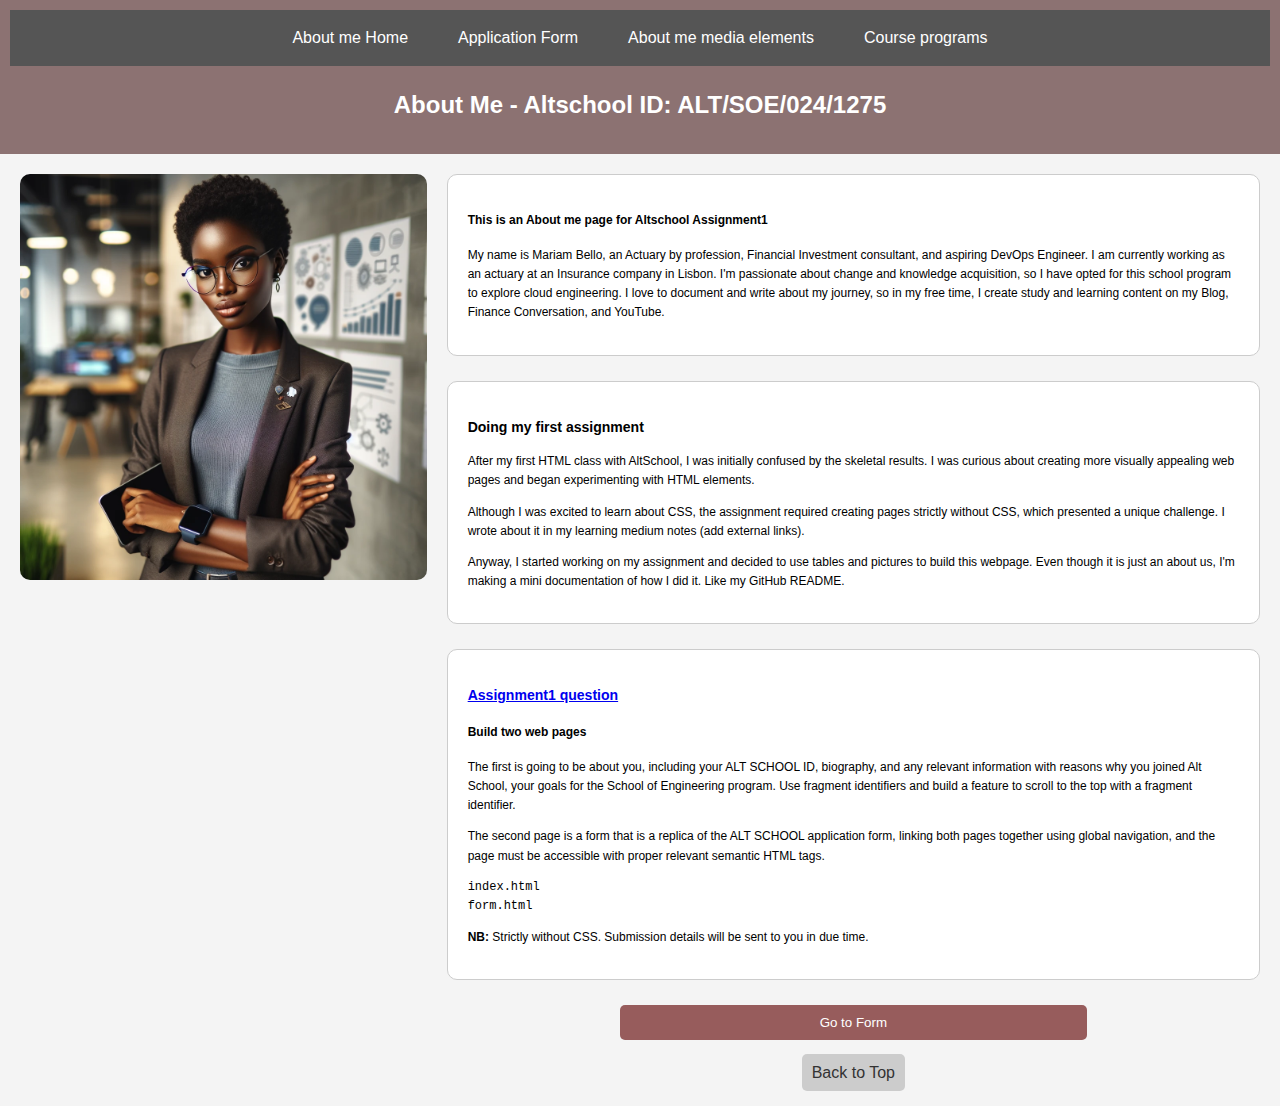
==== index.html @ 389541b4 "adding form and updating index" ====
<!DOCTYPE html>
<html lang="en">
<head>
    <meta charset="UTF-8" />
    <meta name="viewport" content="width=device-width, initial-scale=1.0" />
    <title>About Me in Media</title>
    <meta name="description" content="About me page in media"/>
    <link rel="apple-touch-icon" sizes="180x180" href="/images/apple-touch-icon.png">
    <link rel="icon" type="image/png" href="https://portal.altschoolafrica.com/images/favicon-16x16.png" sizes="32x32"/>
    <link rel="icon" type="image/png" href="https://portal.altschoolafrica.com/images/favicon-16x16.png" sizes="16x16"/>
    <meta property="og:title" content="Unlock Your Potential with AltSchool Africa - Sign Up Now!">
    <meta property="og:description" content="About me description">
    <meta property="og:image" content="https://portal.altschoolafrica.com/images/altschool.png">
    <meta property="og:url" content="https://portal.altschoolafrica.com">
    <meta name="keywords" content="cloud resume"/>
    <meta name="author" content="MariammBello"/>
    <link rel="stylesheet" href="Assignment1/Assignment_solution/assets/styles/index.css"> <!-- External CSS file -->
</head>
<body>
    <header id="top">
        <nav class="main-navigation" aria-label="Main Navigation">
            <a href="" aria-current="page">About me Home</a>
            <a href="form.html">Application Form</a>
            <a href="Assignment2/No CSS/Aboutme.html">About me media elements</a>
            <a href="Assignment2/No CSS/table.html">Course programs</a>
        </nav>
        <h2 class="center-text">About Me - Altschool ID: ALT/SOE/024/1275</h2>
    </header>
    <main>
        <div class="content-wrapper">
            <img src="Assignment1/Assignment_solution/assets/images/Acttotechgirl.webp" alt="Image of Mariam's avatar" class="responsive-image">
            <section class="about-section">
                <div class="about-content">
                    <h4>This is an About me page for Altschool Assignment1</h4>
                    <p>My name is Mariam Bello, an Actuary by profession, Financial Investment consultant, and aspiring DevOps Engineer. I am currently working as an actuary at an Insurance company in Lisbon. I'm passionate about change and knowledge acquisition, so I have opted for this school program to explore cloud engineering. I love to document and write about my journey, so in my free time, I create study and learning content on my Blog, Finance Conversation, and YouTube.</p>
                </div>
                <div class="about-content">
                    <h3>Doing my first assignment</h3>
                    <p>After my first HTML class with AltSchool, I was initially confused by the skeletal results. I was curious about creating more visually appealing web pages and began experimenting with HTML elements.</p>
                    <p>Although I was excited to learn about CSS, the assignment required creating pages strictly without CSS, which presented a unique challenge. I wrote about it in my learning medium notes (add external links).</p>
                    <p>Anyway, I started working on my assignment and decided to use tables and pictures to build this webpage. Even though it is just an about us, I'm making a mini documentation of how I did it. Like my GitHub README.</p>
                </div>
                <div class="about-content">
                    <a href="https://karatu.oluwasetemi.dev/114"><h3>Assignment1 question</h3></a>
                    <h4>Build two web pages</h4>
                    <p>The first is going to be about you, including your ALT SCHOOL ID, biography, and any relevant information with reasons why you joined Alt School, your goals for the School of Engineering program. Use fragment identifiers and build a feature to scroll to the top with a fragment identifier.</p>
                    <p>The second page is a form that is a replica of the ALT SCHOOL application form, linking both pages together using global navigation, and the page must be accessible with proper relevant semantic HTML tags.</p>
                    <pre><code>index.html<br>form.html</code></pre>
                    <p><strong>NB:</strong> Strictly without CSS. Submission details will be sent to you in due time.</p>
                </div>
                <div class="center-text">
                    <button type="submit">Go to Form <a href="form.html"></a> </button>
                </div>
                <div class="center-text">
                    <a href="#top" class="back-to-top">Back to Top</a>
                </div>
            </section>
        </div>
    </main>
</body>
</html>
---- Assignment1/Assignment_solution/assets/styles/index.css ----
/* General Styles */
body {
    font-family: Arial, sans-serif;
    line-height: 1.6;
    margin: 0;
    padding: 0;
    background-color: #f4f4f4;

}

/* Header Styles */
header {
    text-align: center;
    background-color: #8c7272;
    padding: 10px;
    color: white;
}

.center-text {
    text-align: center;
}

/* Navigation Styles */
.main-navigation {
    display: flex;
    justify-content: center;
    background-color: #555;
    padding: 10px;
}

.main-navigation a {
    color: #fff;
    text-decoration: none;
    margin: 0 15px;
    padding: 5px 10px;
    border-radius: 5px;
}

.main-navigation a:hover {
    background-color: #333;
}

/* Content Wrapper */
.content-wrapper {
    display: grid;
    grid-template-columns: 1fr 2fr;
    gap: 20px;
    padding: 20px;
}

/* Responsive Image */
.responsive-image {
    width: 100%;
    height: auto;
    border-radius: 10px;
}

/* About Section */
.about-section {
    display: grid;
    grid-template-columns: 1fr;
    gap: 20px;

}

/* About Content */
.about-content {
    border: 1px solid #ccc;
    padding: 20px;
    background-color: white;
    border-radius: 10px;
    margin-bottom: 5px; /* space between sections */
    font-size: 12px;
}

/* Button Styles */
button {
    padding: 10px 200px;
    border: none;
    background-color: #975c5c;
    color: #fff;
    cursor: pointer;
    border-radius: 5px;
    transition: background-color 0.3s ease;
}

button:hover {
    background-color: #e70c0c;
}

/* Back to Top */
.back-to-top {
    text-decoration: none;
    color: #333;
    padding: 10px;
    background-color: #ccc;
    border-radius: 5px;
    transition: background-color 0.3s ease;
}

.back-to-top:hover {
    background-color: #aaa;
}
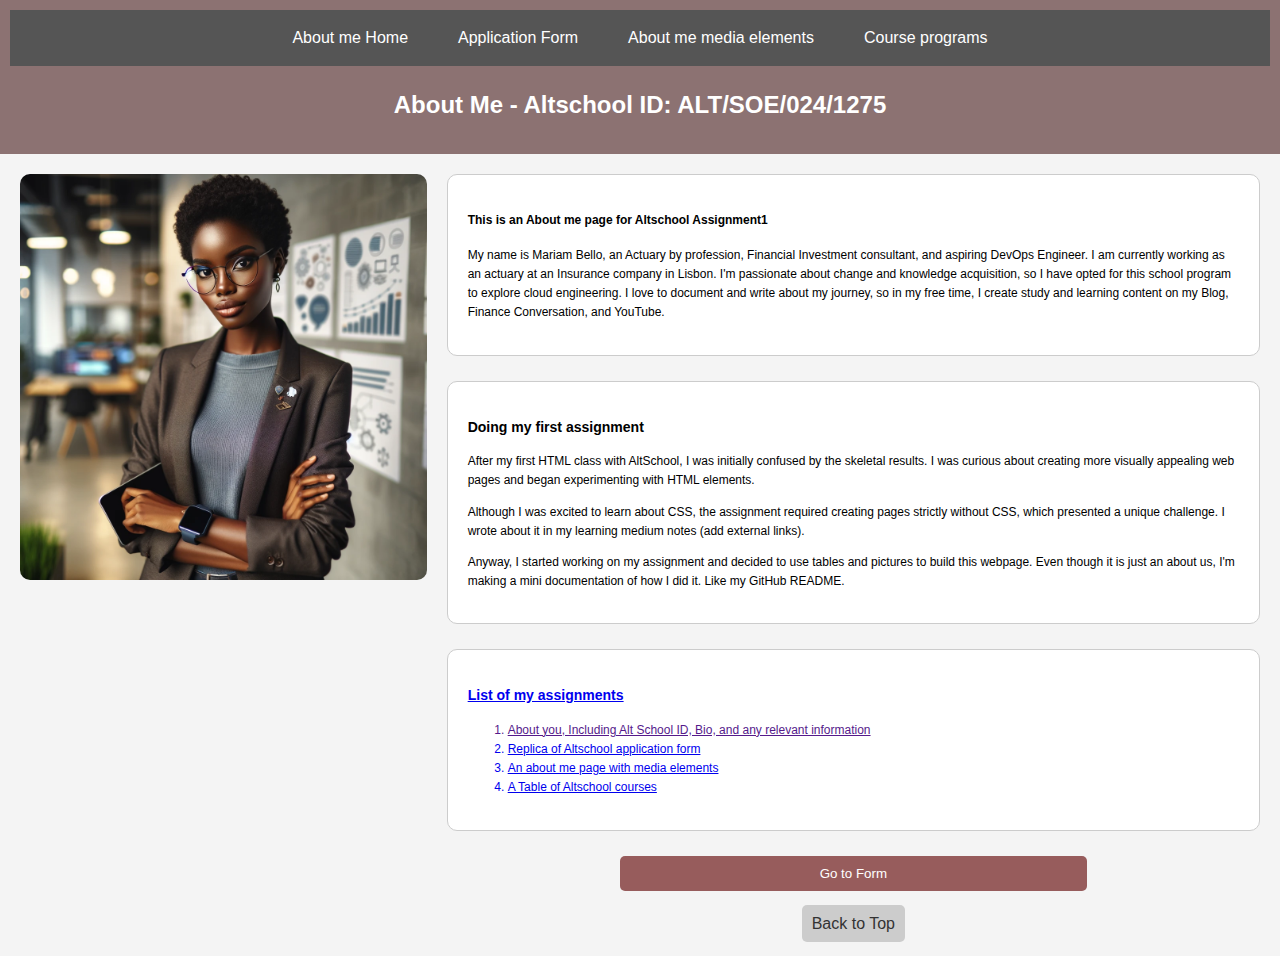
==== commit 3fd72731: "Updating index content" ====
--- a/index.html
+++ b/index.html
@@ -41,15 +41,17 @@
                     <p>Anyway, I started working on my assignment and decided to use tables and pictures to build this webpage. Even though it is just an about us, I'm making a mini documentation of how I did it. Like my GitHub README.</p>
                 </div>
                 <div class="about-content">
-                    <a href="https://karatu.oluwasetemi.dev/114"><h3>Assignment1 question</h3></a>
-                    <h4>Build two web pages</h4>
-                    <p>The first is going to be about you, including your ALT SCHOOL ID, biography, and any relevant information with reasons why you joined Alt School, your goals for the School of Engineering program. Use fragment identifiers and build a feature to scroll to the top with a fragment identifier.</p>
-                    <p>The second page is a form that is a replica of the ALT SCHOOL application form, linking both pages together using global navigation, and the page must be accessible with proper relevant semantic HTML tags.</p>
-                    <pre><code>index.html<br>form.html</code></pre>
-                    <p><strong>NB:</strong> Strictly without CSS. Submission details will be sent to you in due time.</p>
+                    <a href="https://karatu.oluwasetemi.dev/114"><h3>List of my assignments</h3></a>
+                    <ol>
+                        <a href=""><li>About you, Including Alt School ID, Bio, and any relevant information</li></a>
+                        <a href="form.html"><li>Replica of Altschool application form</li></a>
+                        <a href="Aboutmemedia.html"><li>An about me page with media elements</li></a>
+                        <a href="Tableofcourses.html"><li>A Table of Altschool courses</li></a>
+
+                    </ol>
                 </div>
                 <div class="center-text">
-                    <button type="submit">Go to Form <a href="form.html"></a> </button>
+                    <a href="form.html"> <button type="submit">Go to Form </button></a>
                 </div>
                 <div class="center-text">
                     <a href="#top" class="back-to-top">Back to Top</a>
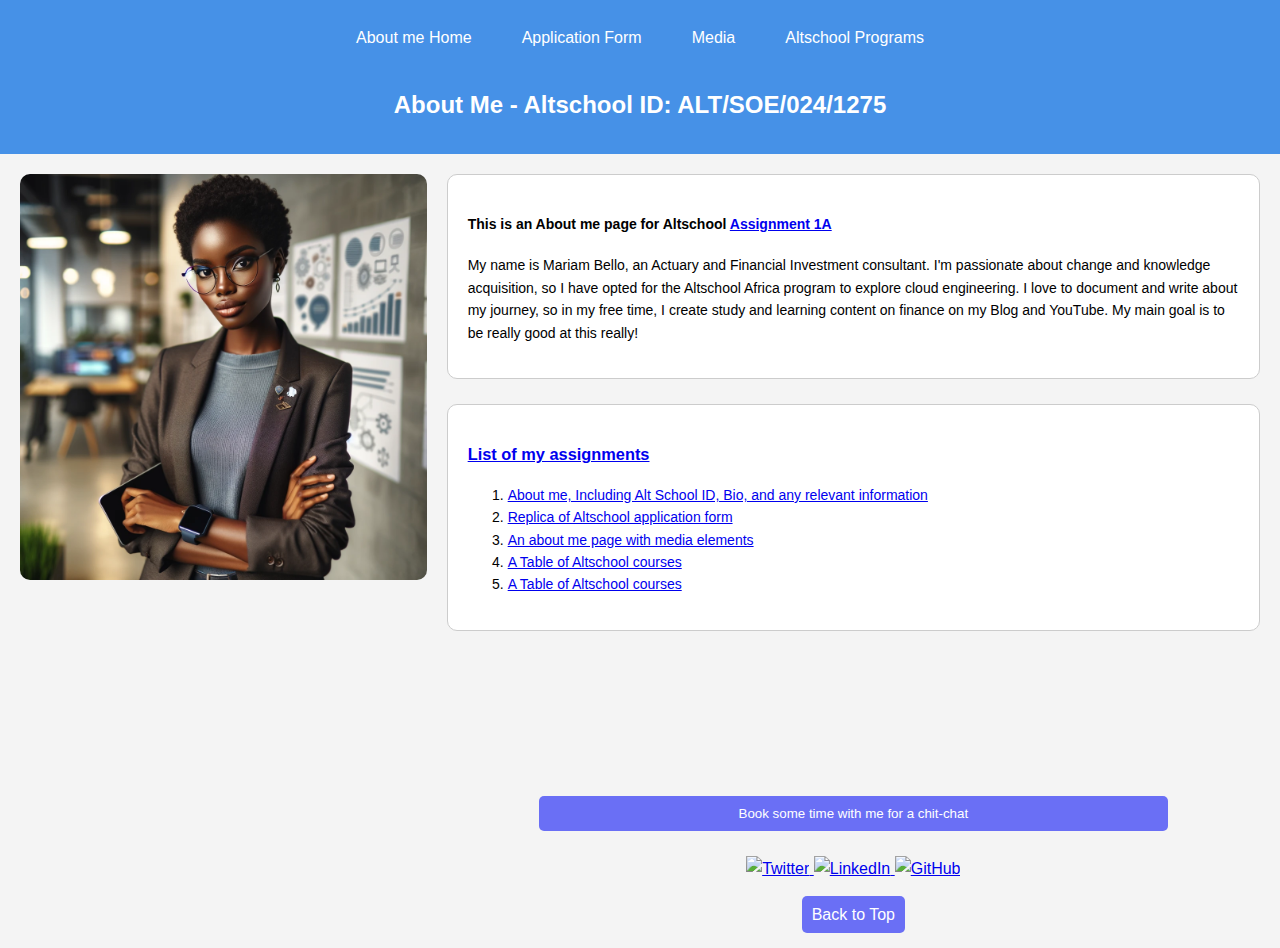
==== commit ac3d6b20: "adding mobile friendly index" ====
--- a/index.html
+++ b/index.html
@@ -3,55 +3,61 @@
 <head>
     <meta charset="UTF-8" />
     <meta name="viewport" content="width=device-width, initial-scale=1.0" />
-    <title>About Me in Media</title>
-    <meta name="description" content="About me page in media"/>
+    <title>About Me</title>
+    <meta name="description" content="About me page"/>
     <link rel="apple-touch-icon" sizes="180x180" href="/images/apple-touch-icon.png">
-    <link rel="icon" type="image/png" href="https://portal.altschoolafrica.com/images/favicon-16x16.png" sizes="32x32"/>
-    <link rel="icon" type="image/png" href="https://portal.altschoolafrica.com/images/favicon-16x16.png" sizes="16x16"/>
-    <meta property="og:title" content="Unlock Your Potential with AltSchool Africa - Sign Up Now!">
+    <link rel="icon" type="image/png" href="https://img.icons8.com/pulsar-gradient/48/hearts.png" sizes="32x32"/>
+    <link rel="icon" type="image/png" href="https://img.icons8.com/pulsar-gradient/48/hearts.png" sizes="16x16"/>
+    <meta property="og:title" content="About me">
     <meta property="og:description" content="About me description">
-    <meta property="og:image" content="https://portal.altschoolafrica.com/images/altschool.png">
-    <meta property="og:url" content="https://portal.altschoolafrica.com">
-    <meta name="keywords" content="cloud resume"/>
+    <meta name="keywords" content="About me"/>
     <meta name="author" content="MariammBello"/>
-    <link rel="stylesheet" href="Assignment1/Assignment_solution/assets/styles/index.css"> <!-- External CSS file -->
+    <link rel="stylesheet" href="assets/styles/index.css"> <!-- External CSS file -->
 </head>
+<header id="top">
+    <nav class="main-navigation" aria-label="Main Navigation">
+        <a href="" aria-current="page">About me Home</a>
+        <a href="form.html">Application Form</a>
+        <a href="media.html">Media</a>
+        <a href="table.html">Altschool Programs</a>
+    </nav>
+    <h2 class="center-text">About Me - Altschool ID: ALT/SOE/024/1275</h2>
+</header>
 <body>
-    <header id="top">
-        <nav class="main-navigation" aria-label="Main Navigation">
-            <a href="" aria-current="page">About me Home</a>
-            <a href="form.html">Application Form</a>
-            <a href="Assignment2/No CSS/Aboutme.html">About me media elements</a>
-            <a href="Assignment2/No CSS/table.html">Course programs</a>
-        </nav>
-        <h2 class="center-text">About Me - Altschool ID: ALT/SOE/024/1275</h2>
-    </header>
     <main>
         <div class="content-wrapper">
-            <img src="Assignment1/Assignment_solution/assets/images/Acttotechgirl.webp" alt="Image of Mariam's avatar" class="responsive-image">
+            <img src="assets/images/Acttotechgirl.webp" alt="Image of Mariam's avatar" class="responsive-image">
             <section class="about-section">
                 <div class="about-content">
-                    <h4>This is an About me page for Altschool Assignment1</h4>
-                    <p>My name is Mariam Bello, an Actuary by profession, Financial Investment consultant, and aspiring DevOps Engineer. I am currently working as an actuary at an Insurance company in Lisbon. I'm passionate about change and knowledge acquisition, so I have opted for this school program to explore cloud engineering. I love to document and write about my journey, so in my free time, I create study and learning content on my Blog, Finance Conversation, and YouTube.</p>
+                    <h4>This is an About me page for Altschool <a href="https://karatu.oluwasetemi.dev/114">Assignment 1A</a></h4>
+                    <p>My name is Mariam Bello, an Actuary and Financial Investment consultant. I'm passionate about change and knowledge acquisition, so I have opted for the Altschool Africa program to explore cloud engineering. I love to document and write about my journey, so in my free time, I create study and learning content on finance on my Blog and YouTube. My main goal is to be really good at this really!</p>
                 </div>
-                <div class="about-content">
-                    <h3>Doing my first assignment</h3>
-                    <p>After my first HTML class with AltSchool, I was initially confused by the skeletal results. I was curious about creating more visually appealing web pages and began experimenting with HTML elements.</p>
-                    <p>Although I was excited to learn about CSS, the assignment required creating pages strictly without CSS, which presented a unique challenge. I wrote about it in my learning medium notes (add external links).</p>
-                    <p>Anyway, I started working on my assignment and decided to use tables and pictures to build this webpage. Even though it is just an about us, I'm making a mini documentation of how I did it. Like my GitHub README.</p>
-                </div>
-                <div class="about-content">
+                <div class="list-content">
                     <a href="https://karatu.oluwasetemi.dev/114"><h3>List of my assignments</h3></a>
                     <ol>
-                        <a href=""><li>About you, Including Alt School ID, Bio, and any relevant information</li></a>
-                        <a href="form.html"><li>Replica of Altschool application form</li></a>
-                        <a href="Aboutmemedia.html"><li>An about me page with media elements</li></a>
-                        <a href="Tableofcourses.html"><li>A Table of Altschool courses</li></a>
+                        <li><a href="#">About me, Including Alt School ID, Bio, and any relevant information</a></li>
+                        <li><a href="form.html">Replica of Altschool application form</a></li>
+                        <li><a href="media.html">An about me page with media elements</a></li>
+                        <li><a href="table.html">A Table of Altschool courses</a></li>
+                        <li><a href="index2.html">A Table of Altschool courses</a></li>
+                        
 
                     </ol>
                 </div>
+                <br>
                 <div class="center-text">
-                    <a href="form.html"> <button type="submit">Go to Form </button></a>
+                    <a href="https://calendly.com/3figirl"> <button type="submit">Book some time with me for a chit-chat </button></a>
+                </div>
+                <div class ="center-text">
+                    <a href="https://x.com/thatmmb_" target="_blank">
+                        <img src="https://upload.wikimedia.org/wikipedia/commons/6/6f/Logo_of_Twitter.svg" alt="Twitter" width="40" height="40">
+                    </a>
+                    <a href="https://www.linkedin.com/in/mariam-musa-bello?utm_source=share&utm_campaign=share_via&utm_content=profile&utm_medium=ios_app" target="_blank">
+                        <img src="https://upload.wikimedia.org/wikipedia/commons/8/81/LinkedIn_icon.svg" alt="LinkedIn" width="40" height="40">
+                    </a>
+                    <a href="https://github.com/MariammBello/" target="_blank">
+                        <img src="https://upload.wikimedia.org/wikipedia/commons/9/91/Octicons-mark-github.svg" alt="GitHub" width="40" height="40">
+                    </a>
                 </div>
                 <div class="center-text">
                     <a href="#top" class="back-to-top">Back to Top</a>
--- a/assets/styles/index.css
+++ b/assets/styles/index.css
@@ -0,0 +1,217 @@
+/* General Styles */
+body {
+    font-family: Arial, sans-serif;
+    line-height: 1.6;
+    margin: 0;
+    padding: 0;
+    background-color: #f4f4f4;
+
+}
+
+/* Header Styles */
+header {
+    text-align: center;
+    background-color: #4691e7;
+    padding: 10px;
+    color: white;
+}
+
+.center-text {
+    text-align: center;
+}
+
+/* Navigation Styles */
+.main-navigation {
+    display: flex;
+    justify-content: center;
+    background-color: #4691e7;
+    padding: 10px;
+}
+
+.main-navigation a {
+    color: #fff;
+    text-decoration: none;
+    margin: 0 15px;
+    padding: 5px 10px;
+    border-radius: 5px;
+}
+
+.main-navigation a:hover {
+    background-color: #3b0aeb;
+}
+
+/* Content Wrapper */
+.content-wrapper {
+    display: grid;
+    grid-template-columns: 1fr 2fr;
+    gap: 20px;
+    padding: 20px;
+}
+
+/* Responsive Image */
+.responsive-image {
+    width: 100%;
+    height: auto;
+    border-radius: 10px;
+}
+
+/* About Section */
+.about-section {
+    display: grid;
+    grid-template-columns: 1fr;
+    gap: 20px;
+
+}
+
+/* About Content */
+.about-content {
+    border: 1px solid #ccc;
+    padding: 20px;
+    background-color: white;
+    border-radius: 10px;
+    margin-bottom: 5px; /* space between sections */
+    font-size: 14px;
+}
+
+/* list content */
+.list-content {
+    border: 1px solid #ccc;
+    padding: 20px;
+    background-color: white;
+    border-radius: 10px;
+    margin-bottom: 100px; /* space between sections */
+    font-size: 14px;
+}
+
+
+/* Media Content */
+
+.aboutmedia-content {
+    border: 1px solid #ccc;
+    padding:20px;
+    background-color: white;
+    border-radius: 20px;
+    margin-bottom: 2px; /* space between sections */
+    font-size: 14px;
+   
+}
+
+.media-content {
+    border: 1px solid #ccc;
+    padding: 20px;
+    background-color: white;
+    border-radius: 20px;
+    text-align: center;
+    font-size: 12px;
+}
+
+.media-content video, .media-content audio {
+    width: 100%;
+    max-width: 500px;
+    border-radius: 10px;
+}
+
+
+.book-content {
+    border: 1px solid #ccc;
+    padding: 2px;
+    background-color: white;
+    border-radius: 20px;
+    text-align: center;
+    font-size: 12px;
+   
+}
+
+.book-content img{
+    width: 100%;
+    max-width: 200px;
+    border-radius: 20px;
+}
+
+.project-content {
+    border: 1px solid #ccc;
+    padding: 2px;
+    background-color: white;
+    border-radius: 20px;
+    text-align: center;
+    font-size: 12px;
+}
+.project-content img{
+    width: 100%;
+    max-width: 400px;
+    border-radius: 1px;
+    
+}
+
+
+/* Button Styles */
+button {
+    padding: 10px 200px;
+    border: none;
+    background-color: rgb(106, 111, 245);
+    color: #fff;
+    cursor: pointer;
+    border-radius: 5px;
+    transition: background-color 0.3s ease;
+    margin-bottom: 5px;
+}
+
+button:hover {
+    background-color: #3b0aeb;
+}
+
+/* Back to Top */
+.back-to-top {
+    text-decoration: none;
+    color: #fff;
+    padding: 10px;
+    background-color: rgb(106, 111, 245);
+    border-radius: 5px;
+    transition: background-color 0.3s ease;
+}
+
+.back-to-top:hover {
+    background-color: #aaa;
+}
+
+
+/* styling table */
+
+table {
+    width: 80%;
+    margin: 20px auto;
+    border-collapse: collapse;
+    background-color: #fff;
+    box-shadow: 0 5px 15px rgba(0, 0, 0, 0.1);
+    overflow: hidden;
+    border-radius: 10px;
+}
+
+thead {
+    background-color: #4691e7;;
+    color: #fff;
+    text-align: center;
+}
+
+thead th {
+    padding: 20px;
+}
+
+tbody {
+    text-align: center;
+}
+
+tbody td {
+    padding: 15px;
+    border-bottom: 1px solid #ddd;
+    font-size: 16px;
+    margin-bottom: 5px;
+}
+
+tbody tr:nth-child(even) {
+    background-color: #f4f4f4;
+}
+
+tbody tr:hover {
+    background-color: #f1f1f1;
+}
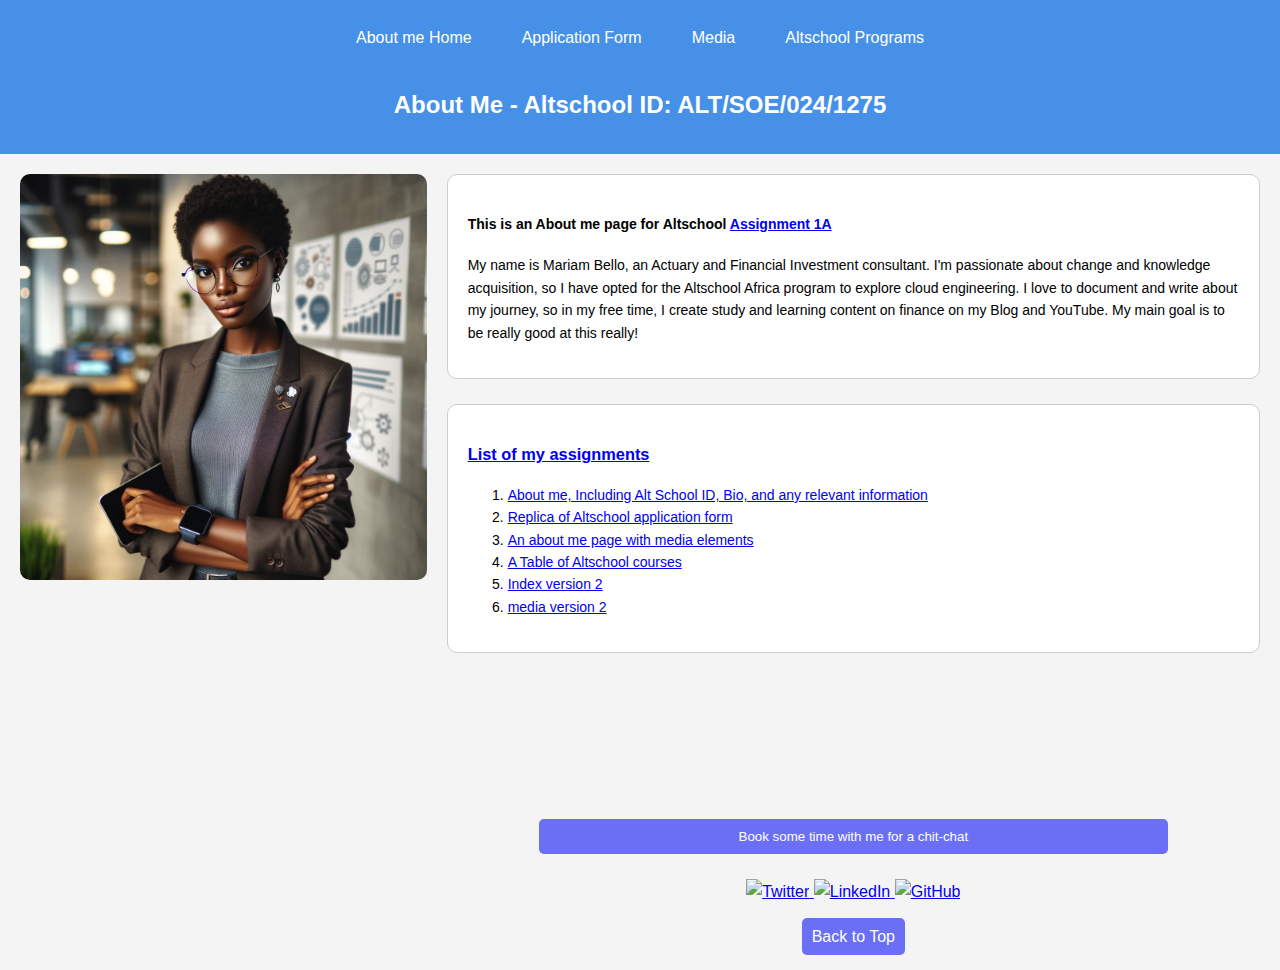
==== commit 52016f38: "adding mobile views for other tabs" ====
--- a/index.html
+++ b/index.html
@@ -39,9 +39,9 @@
                         <li><a href="form.html">Replica of Altschool application form</a></li>
                         <li><a href="media.html">An about me page with media elements</a></li>
                         <li><a href="table.html">A Table of Altschool courses</a></li>
-                        <li><a href="index2.html">A Table of Altschool courses</a></li>
+                        <li><a href="index2.html">Index version 2</a></li>
+                        <li><a href="media2.html">media version 2</a></li>
                         
-
                     </ol>
                 </div>
                 <br>
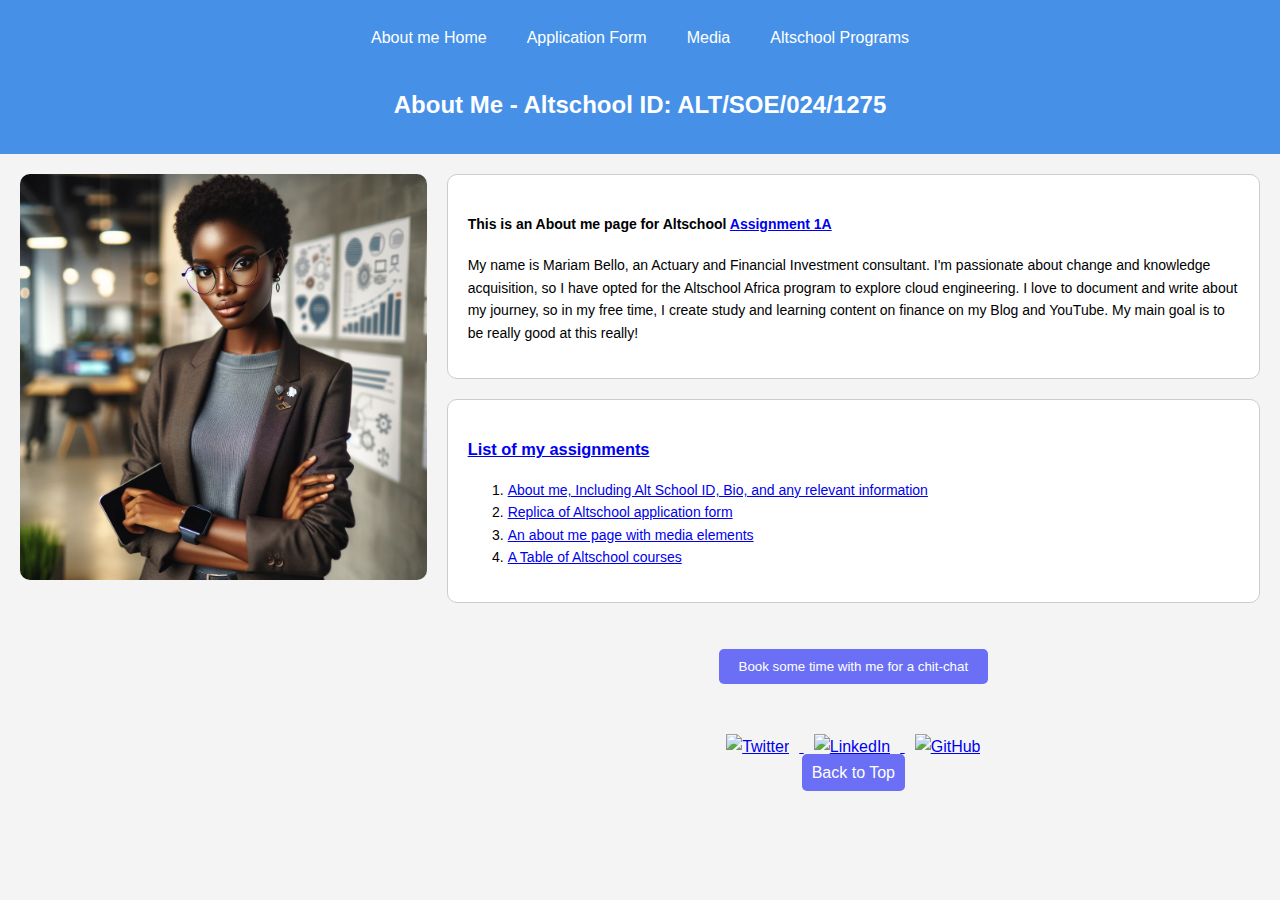
==== commit d7218c29: "updates made to all" ====
--- a/index.html
+++ b/index.html
@@ -14,6 +14,7 @@
     <meta name="author" content="MariammBello"/>
     <link rel="stylesheet" href="assets/styles/index.css"> <!-- External CSS file -->
 </head>
+<body>
 <header id="top">
     <nav class="main-navigation" aria-label="Main Navigation">
         <a href="" aria-current="page">About me Home</a>
@@ -23,47 +24,43 @@
     </nav>
     <h2 class="center-text">About Me - Altschool ID: ALT/SOE/024/1275</h2>
 </header>
-<body>
-    <main>
-        <div class="content-wrapper">
-            <img src="assets/images/Acttotechgirl.webp" alt="Image of Mariam's avatar" class="responsive-image">
-            <section class="about-section">
-                <div class="about-content">
-                    <h4>This is an About me page for Altschool <a href="https://karatu.oluwasetemi.dev/114">Assignment 1A</a></h4>
-                    <p>My name is Mariam Bello, an Actuary and Financial Investment consultant. I'm passionate about change and knowledge acquisition, so I have opted for the Altschool Africa program to explore cloud engineering. I love to document and write about my journey, so in my free time, I create study and learning content on finance on my Blog and YouTube. My main goal is to be really good at this really!</p>
-                </div>
-                <div class="list-content">
-                    <a href="https://karatu.oluwasetemi.dev/114"><h3>List of my assignments</h3></a>
-                    <ol>
-                        <li><a href="#">About me, Including Alt School ID, Bio, and any relevant information</a></li>
-                        <li><a href="form.html">Replica of Altschool application form</a></li>
-                        <li><a href="media.html">An about me page with media elements</a></li>
-                        <li><a href="table.html">A Table of Altschool courses</a></li>
-                        <li><a href="index2.html">Index version 2</a></li>
-                        <li><a href="media2.html">media version 2</a></li>
-                        
-                    </ol>
-                </div>
-                <br>
-                <div class="center-text">
-                    <a href="https://calendly.com/3figirl"> <button type="submit">Book some time with me for a chit-chat </button></a>
-                </div>
-                <div class ="center-text">
-                    <a href="https://x.com/thatmmb_" target="_blank">
-                        <img src="https://upload.wikimedia.org/wikipedia/commons/6/6f/Logo_of_Twitter.svg" alt="Twitter" width="40" height="40">
-                    </a>
-                    <a href="https://www.linkedin.com/in/mariam-musa-bello?utm_source=share&utm_campaign=share_via&utm_content=profile&utm_medium=ios_app" target="_blank">
-                        <img src="https://upload.wikimedia.org/wikipedia/commons/8/81/LinkedIn_icon.svg" alt="LinkedIn" width="40" height="40">
-                    </a>
-                    <a href="https://github.com/MariammBello/" target="_blank">
-                        <img src="https://upload.wikimedia.org/wikipedia/commons/9/91/Octicons-mark-github.svg" alt="GitHub" width="40" height="40">
-                    </a>
-                </div>
-                <div class="center-text">
-                    <a href="#top" class="back-to-top">Back to Top</a>
-                </div>
-            </section>
-        </div>
-    </main>
+<main>
+    <div class="content-wrapper">
+        <img src="assets/images/Acttotechgirl.webp" alt="Image of Mariam's avatar" class="responsive-image">
+        <section class="about-section">
+            <div class="about-content">
+                <h4>This is an About me page for Altschool <a href="https://karatu.oluwasetemi.dev/114">Assignment 1A</a></h4>
+                <p>My name is Mariam Bello, an Actuary and Financial Investment consultant. I'm passionate about change and knowledge acquisition, so I have opted for the Altschool Africa program to explore cloud engineering. I love to document and write about my journey, so in my free time, I create study and learning content on finance on my Blog and YouTube. My main goal is to be really good at this really!</p>
+            </div>
+            <div class="list-content">
+                <a href="https://karatu.oluwasetemi.dev/114"><h3>List of my assignments</h3></a>
+                <ol>
+                    <li><a href="#">About me, Including Alt School ID, Bio, and any relevant information</a></li>
+                    <li><a href="form.html">Replica of Altschool application form</a></li>
+                    <li><a href="media.html">An about me page with media elements</a></li>
+                    <li><a href="table.html">A Table of Altschool courses</a></li>
+                </ol>
+            </div>
+            <br>
+            <div class="center-text">
+                <a href="https://calendly.com/3figirl"> <button type="submit">Book some time with me for a chit-chat </button></a>
+            </div>
+            <div class="center-text social-icons">
+                <a href="https://x.com/thatmmb_" target="_blank">
+                    <img src="https://upload.wikimedia.org/wikipedia/commons/6/6f/Logo_of_Twitter.svg" alt="Twitter" width="40" height="40">
+                </a>
+                <a href="https://www.linkedin.com/in/mariam-musa-bello?utm_source=share&utm_campaign=share_via&utm_content=profile&utm_medium=ios_app" target="_blank">
+                    <img src="https://upload.wikimedia.org/wikipedia/commons/8/81/LinkedIn_icon.svg" alt="LinkedIn" width="40" height="40">
+                </a>
+                <a href="https://github.com/MariammBello/" target="_blank">
+                    <img src="https://upload.wikimedia.org/wikipedia/commons/9/91/Octicons-mark-github.svg" alt="GitHub" width="40" height="40">
+                </a>
+            </div>
+            <div class="center-text">
+                <a href="#top" class="back-to-top">Back to Top</a>
+            </div>
+        </section>
+    </div>
+</main>
 </body>
 </html>
--- a/assets/styles/index.css
+++ b/assets/styles/index.css
@@ -5,7 +5,6 @@
     margin: 0;
     padding: 0;
     background-color: #f4f4f4;
-
 }
 
 /* Header Styles */
@@ -23,6 +22,7 @@
 /* Navigation Styles */
 .main-navigation {
     display: flex;
+    flex-wrap: wrap; /* Allows items to wrap on smaller screens */
     justify-content: center;
     background-color: #4691e7;
     padding: 10px;
@@ -31,7 +31,7 @@
 .main-navigation a {
     color: #fff;
     text-decoration: none;
-    margin: 0 15px;
+    margin: 0 10px; /* Reduced margin for better spacing on small screens */
     padding: 5px 10px;
     border-radius: 5px;
 }
@@ -43,9 +43,15 @@
 /* Content Wrapper */
 .content-wrapper {
     display: grid;
-    grid-template-columns: 1fr 2fr;
+    grid-template-columns: 1fr; /* Start with one column for smaller screens */
     gap: 20px;
     padding: 20px;
+}
+
+@media (min-width: 768px) {
+    .content-wrapper {
+        grid-template-columns: 1fr 2fr; /* Two columns for larger screens */
+    }
 }
 
 /* Responsive Image */
@@ -55,105 +61,85 @@
     border-radius: 10px;
 }
 
-/* About Section */
-.about-section {
-    display: grid;
-    grid-template-columns: 1fr;
+/* Media Section */
+.media-content  {
+    border: 1px solid #ccc;
+    padding: 20px;
+    background-color: white;
+    border-radius: 10px;
+    margin-bottom: 20px; /* Adds space between sections */
+    text-align: center;
+}
+
+.project-content {
+    border: 1px solid #ccc;
+    padding: 20px;
+    background-color: white;
+    border-radius: 10px;
+    margin-bottom: 20px; /* Adds space between sections */
+    text-align: center;
+}
+
+.book-content {
+    border: 1px solid #ccc;
+    padding: 20px;
+    background-color: white;
+    border-radius: 10px;
+    margin-bottom: 20px; /* Adds space between sections */
+    text-align: center;
+}
+
+
+/* About Content */
+.about-content, .list-content {
+    border: 1px solid #ccc;
+    padding: 20px;
+    background-color: white;
+    border-radius: 10px;
+    margin-bottom: 20px;
+    font-size: 14px;
+}
+
+/* Flex Container for Projects and Books */
+.flex-container {
+    display: flex;
+    flex-direction: column; /* Default for mobile */
     gap: 20px;
-
-}
-
-/* About Content */
-.about-content {
-    border: 1px solid #ccc;
-    padding: 20px;
-    background-color: white;
-    border-radius: 10px;
-    margin-bottom: 5px; /* space between sections */
-    font-size: 14px;
-}
-
-/* list content */
-.list-content {
-    border: 1px solid #ccc;
-    padding: 20px;
-    background-color: white;
-    border-radius: 10px;
-    margin-bottom: 100px; /* space between sections */
-    font-size: 14px;
-}
-
-
-/* Media Content */
-
-.aboutmedia-content {
-    border: 1px solid #ccc;
-    padding:20px;
-    background-color: white;
-    border-radius: 20px;
-    margin-bottom: 2px; /* space between sections */
-    font-size: 14px;
-   
-}
-
-.media-content {
-    border: 1px solid #ccc;
-    padding: 20px;
-    background-color: white;
-    border-radius: 20px;
-    text-align: center;
-    font-size: 12px;
-}
-
-.media-content video, .media-content audio {
+}
+
+@media (min-width: 768px) {
+    .flex-container {
+        flex-direction: row; /* Row for larger screens */
+        justify-content: space-between;
+    }
+}
+
+/* Responsive Media */
+.responsive-iframe {
     width: 100%;
-    max-width: 500px;
-    border-radius: 10px;
-}
-
-
-.book-content {
-    border: 1px solid #ccc;
-    padding: 2px;
-    background-color: white;
-    border-radius: 20px;
-    text-align: center;
-    font-size: 12px;
-   
-}
-
-.book-content img{
+    height: auto;
+    max-width: 560px; /* Matches YouTube's default embed width */
+    border-radius: 10px;
+}
+
+/* Responsive Project and Book Images */
+.project-image, .book-image {
     width: 100%;
     max-width: 200px;
-    border-radius: 20px;
-}
-
-.project-content {
-    border: 1px solid #ccc;
-    padding: 2px;
-    background-color: white;
-    border-radius: 20px;
-    text-align: center;
-    font-size: 12px;
-}
-.project-content img{
-    width: 100%;
-    max-width: 400px;
-    border-radius: 1px;
-    
-}
-
+    height: auto;
+    border-radius: 10px;
+}
 
 /* Button Styles */
 button {
-    padding: 10px 200px;
+    padding: 10px 20px; /* Reduced padding for better fit on mobile */
     border: none;
     background-color: rgb(106, 111, 245);
     color: #fff;
     cursor: pointer;
     border-radius: 5px;
     transition: background-color 0.3s ease;
-    margin-bottom: 5px;
+    margin-bottom: 50px;
 }
 
 button:hover {
@@ -174,9 +160,12 @@
     background-color: #aaa;
 }
 
-
-/* styling table */
-
+/* Social Icons */
+.social-icons img {
+    margin: 0 10px; /* Spacing between icons */
+}
+
+/* Table Styles */
 table {
     width: 80%;
     margin: 20px auto;
@@ -188,7 +177,7 @@
 }
 
 thead {
-    background-color: #4691e7;;
+    background-color: #4691e7;
     color: #fff;
     text-align: center;
 }
@@ -215,3 +204,27 @@
 tbody tr:hover {
     background-color: #f1f1f1;
 }
+
+/* Media Queries for Responsive Design */
+@media (max-width: 767px) {
+    .main-navigation {
+        flex-direction: column;
+        padding: 5px;
+    }
+
+    .main-navigation a {
+        margin: 5px 0;
+    }
+
+    .flex-container {
+        flex-direction: column;
+    }
+
+    .content-wrapper {
+        grid-template-columns: 1fr;
+    }
+
+    .project-image, .book-image {
+        max-width: 100%;
+    }
+}
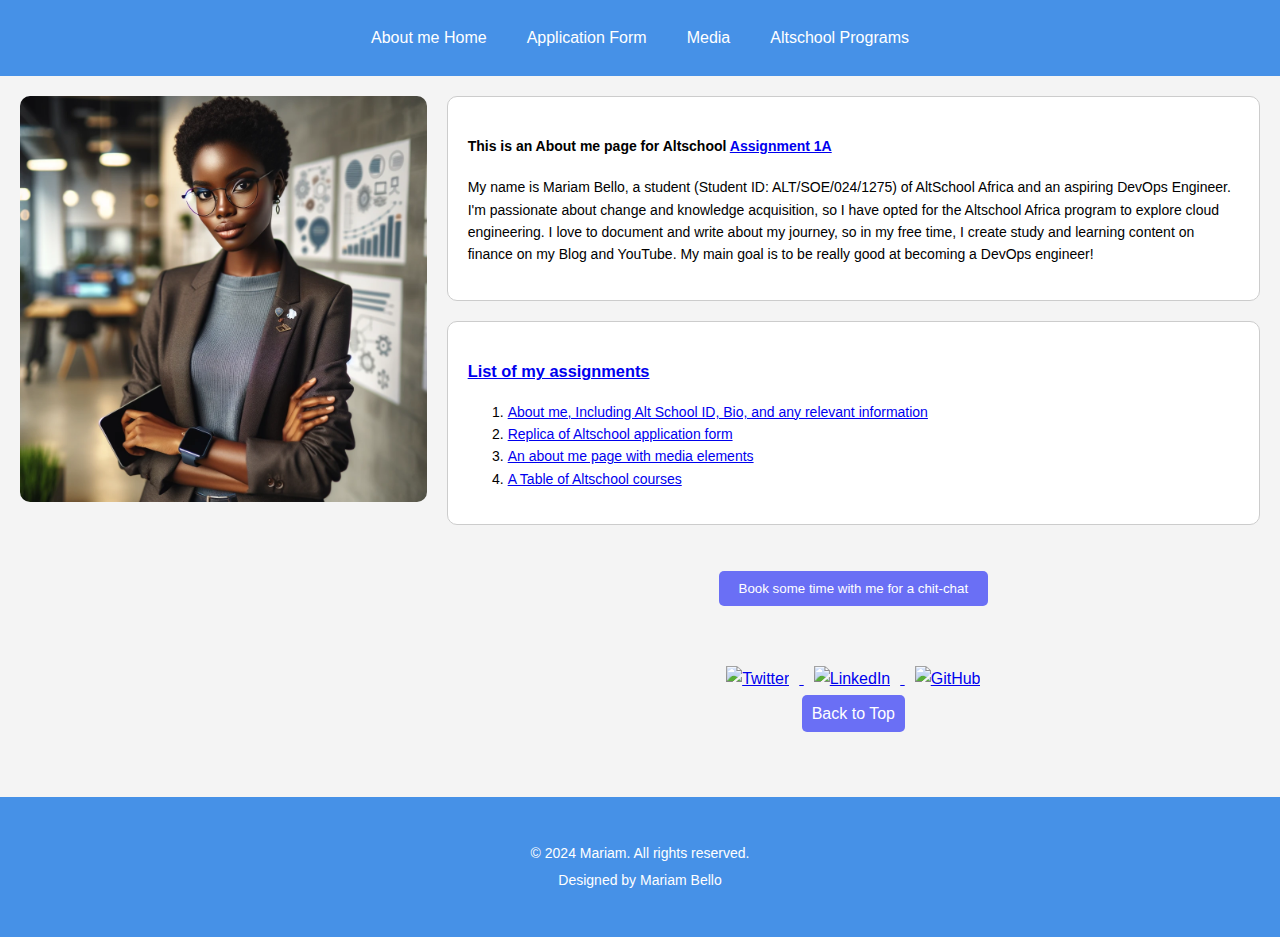
==== commit 13ef855c: "adding final touches" ====
--- a/index.html
+++ b/index.html
@@ -22,7 +22,7 @@
         <a href="media.html">Media</a>
         <a href="table.html">Altschool Programs</a>
     </nav>
-    <h2 class="center-text">About Me - Altschool ID: ALT/SOE/024/1275</h2>
+   
 </header>
 <main>
     <div class="content-wrapper">
@@ -30,7 +30,7 @@
         <section class="about-section">
             <div class="about-content">
                 <h4>This is an About me page for Altschool <a href="https://karatu.oluwasetemi.dev/114">Assignment 1A</a></h4>
-                <p>My name is Mariam Bello, an Actuary and Financial Investment consultant. I'm passionate about change and knowledge acquisition, so I have opted for the Altschool Africa program to explore cloud engineering. I love to document and write about my journey, so in my free time, I create study and learning content on finance on my Blog and YouTube. My main goal is to be really good at this really!</p>
+                <p>My name is Mariam Bello, a student (Student ID: ALT/SOE/024/1275) of AltSchool Africa and an aspiring DevOps Engineer. I'm passionate about change and knowledge acquisition, so I have opted for the Altschool Africa program to explore cloud engineering. I love to document and write about my journey, so in my free time, I create study and learning content on finance on my Blog and YouTube. My main goal is to be really good at becoming a DevOps engineer!</p>
             </div>
             <div class="list-content">
                 <a href="https://karatu.oluwasetemi.dev/114"><h3>List of my assignments</h3></a>
@@ -62,5 +62,9 @@
         </section>
     </div>
 </main>
+<footer class="footer-bottom">
+    <p>&copy; 2024 Mariam. All rights reserved.</p>
+    <p>Designed by Mariam Bello</p>  
+</footer>
 </body>
 </html>
--- a/assets/styles/index.css
+++ b/assets/styles/index.css
@@ -17,6 +17,8 @@
 
 .center-text {
     text-align: center;
+    margin-bottom: 10px;
+    
 }
 
 /* Navigation Styles */
@@ -228,3 +230,16 @@
         max-width: 100%;
     }
 }
+/* Footer Bottom Styles */
+.footer-bottom {
+    background-color: #4691e7; 
+    color: #fff; 
+    text-align: center; 
+    padding: 40px 0px; 
+    font-size: 14px; 
+    margin-top: 40px; 
+}
+
+.footer-bottom p {
+    margin: 5px 0;
+}